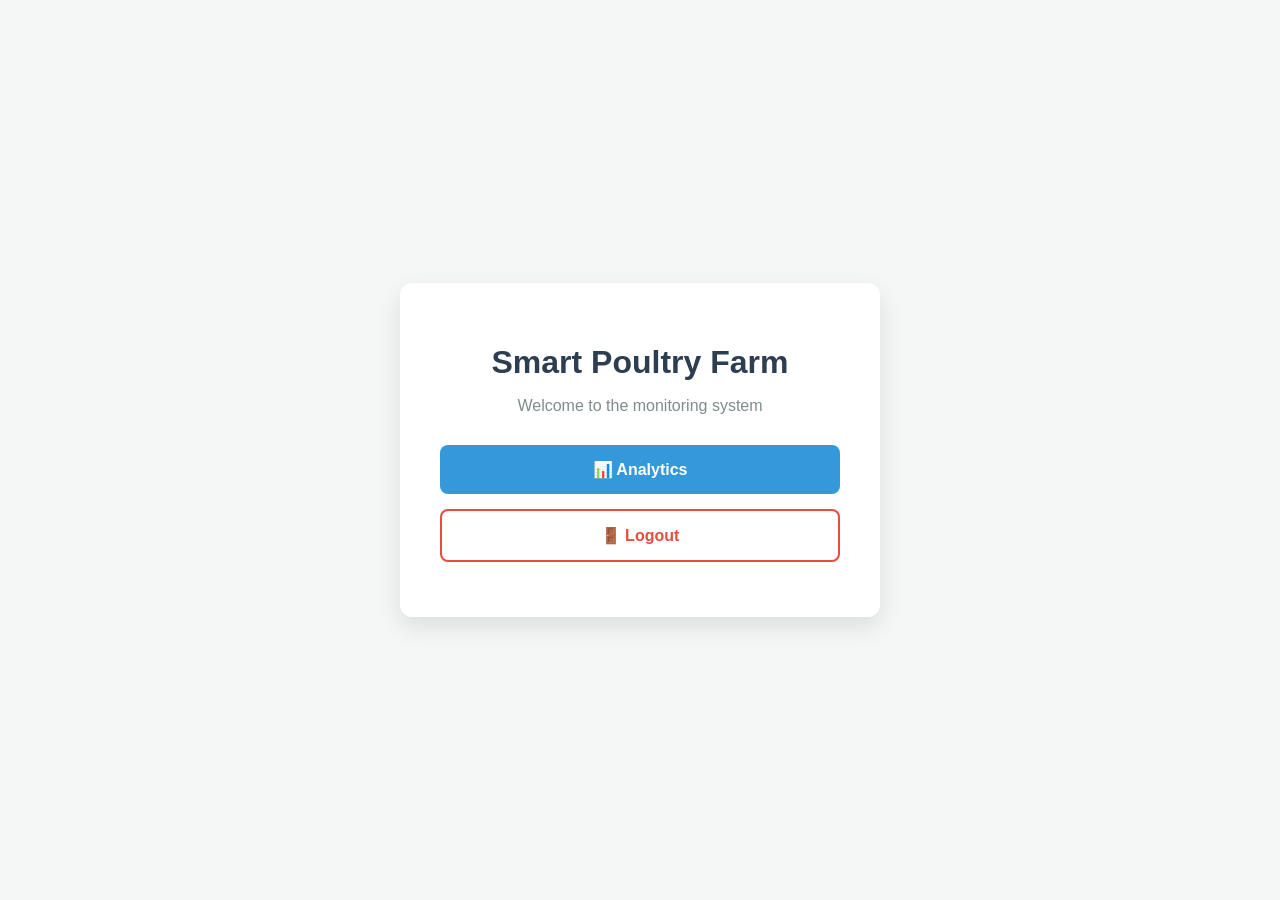
==== src/main/resources/static/index.html @ 0f6c79a7 "Add base frontend" ====
<!DOCTYPE html>
<html lang="ru">
<head>
    <meta charset="UTF-8">
    <meta name="viewport" content="width=device-width, initial-scale=1.0">
    <title>Poultry farm | Main menu</title>
    <style>
        body { 
            font-family: 'Segoe UI', Tahoma, Geneva, Verdana, sans-serif; 
            background-color: #f4f7f6; 
            margin: 0; 
            display: flex; 
            justify-content: center; 
            align-items: center; 
            height: 100vh; 
        }
        .menu-container { 
            background: white; 
            padding: 40px; 
            border-radius: 12px; 
            box-shadow: 0 10px 25px rgba(0,0,0,0.1); 
            text-align: center;
            width: 100%;
            max-width: 400px;
        }
        h1 { color: #2c3e50; margin-bottom: 10px; }
        p { color: #7f8c8d; margin-bottom: 30px; }
        
        .menu-btn {
            display: block;
            width: 100%;
            padding: 15px;
            margin-bottom: 15px;
            border-radius: 8px;
            text-decoration: none;
            font-size: 16px;
            font-weight: bold;
            transition: all 0.3s;
            box-sizing: border-box;
        }
        
        .btn-analytics { background-color: #3498db; color: white; border: none; }
        .btn-analytics:hover { background-color: #2980b9; transform: translateY(-2px); }
        
        .btn-logout { background-color: transparent; color: #e74c3c; border: 2px solid #e74c3c; }
        .btn-logout:hover { background-color: #e74c3c; color: white; }
    </style>
</head>
<body>

<div class="menu-container">
    <h1>Smart Poultry Farm</h1>
    <p>Welcome to the monitoring system</p>

    <a href="/analytics.html" class="menu-btn btn-analytics">📊 Analytics</a>
    
    <a href="/logout" class="menu-btn btn-logout">🚪 Logout</a>
</div>

</body>
</html>
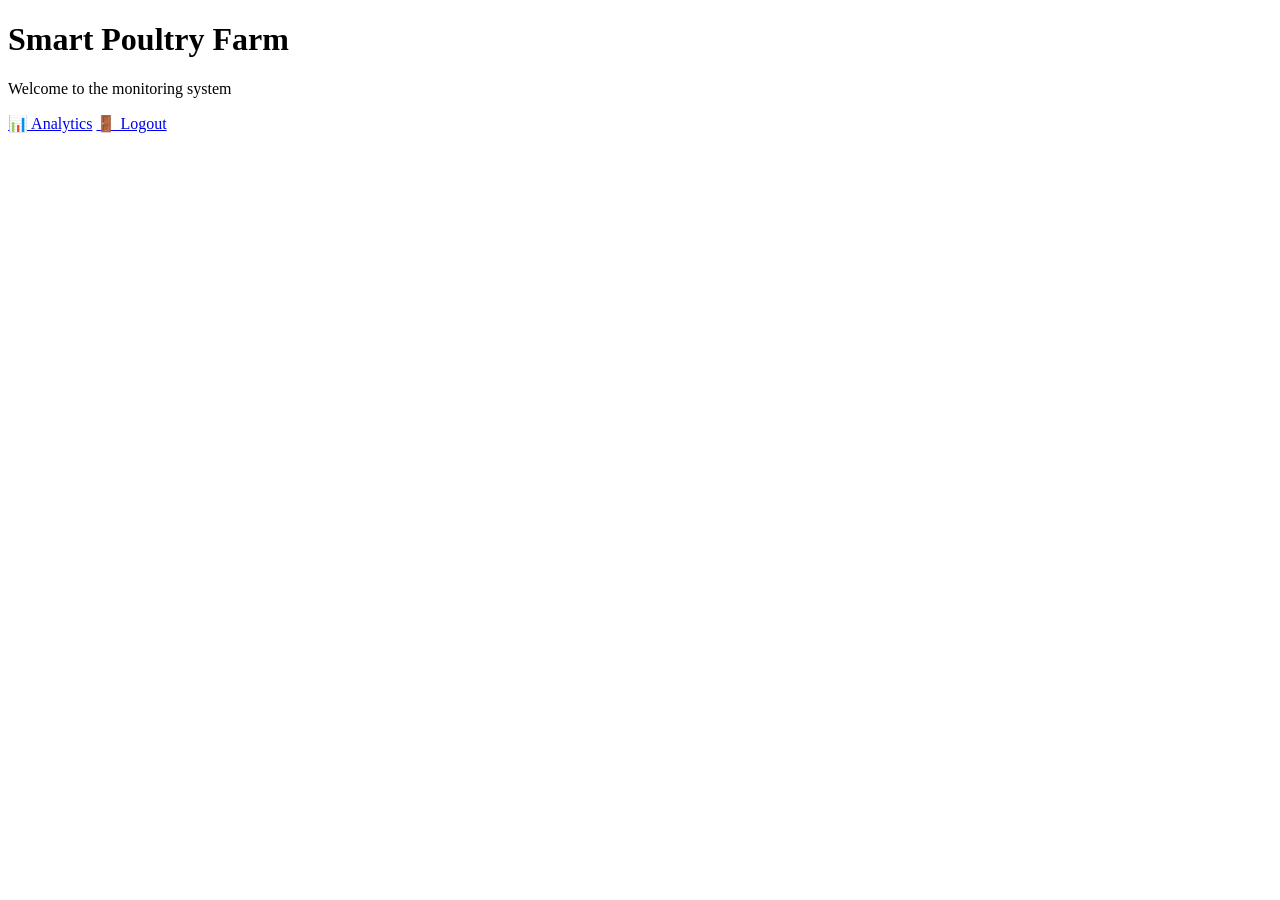
==== commit c9d0719a: "file path fix" ====
--- a/src/main/resources/static/index.html
+++ b/src/main/resources/static/index.html
@@ -4,47 +4,8 @@
     <meta charset="UTF-8">
     <meta name="viewport" content="width=device-width, initial-scale=1.0">
     <title>Poultry farm | Main menu</title>
-    <style>
-        body { 
-            font-family: 'Segoe UI', Tahoma, Geneva, Verdana, sans-serif; 
-            background-color: #f4f7f6; 
-            margin: 0; 
-            display: flex; 
-            justify-content: center; 
-            align-items: center; 
-            height: 100vh; 
-        }
-        .menu-container { 
-            background: white; 
-            padding: 40px; 
-            border-radius: 12px; 
-            box-shadow: 0 10px 25px rgba(0,0,0,0.1); 
-            text-align: center;
-            width: 100%;
-            max-width: 400px;
-        }
-        h1 { color: #2c3e50; margin-bottom: 10px; }
-        p { color: #7f8c8d; margin-bottom: 30px; }
-        
-        .menu-btn {
-            display: block;
-            width: 100%;
-            padding: 15px;
-            margin-bottom: 15px;
-            border-radius: 8px;
-            text-decoration: none;
-            font-size: 16px;
-            font-weight: bold;
-            transition: all 0.3s;
-            box-sizing: border-box;
-        }
-        
-        .btn-analytics { background-color: #3498db; color: white; border: none; }
-        .btn-analytics:hover { background-color: #2980b9; transform: translateY(-2px); }
-        
-        .btn-logout { background-color: transparent; color: #e74c3c; border: 2px solid #e74c3c; }
-        .btn-logout:hover { background-color: #e74c3c; color: white; }
-    </style>
+    
+    <link rel="stylesheet" href="\css\index.css">
 </head>
 <body>
 
@@ -53,7 +14,6 @@
     <p>Welcome to the monitoring system</p>
 
     <a href="/analytics.html" class="menu-btn btn-analytics">📊 Analytics</a>
-    
     <a href="/logout" class="menu-btn btn-logout">🚪 Logout</a>
 </div>
 
